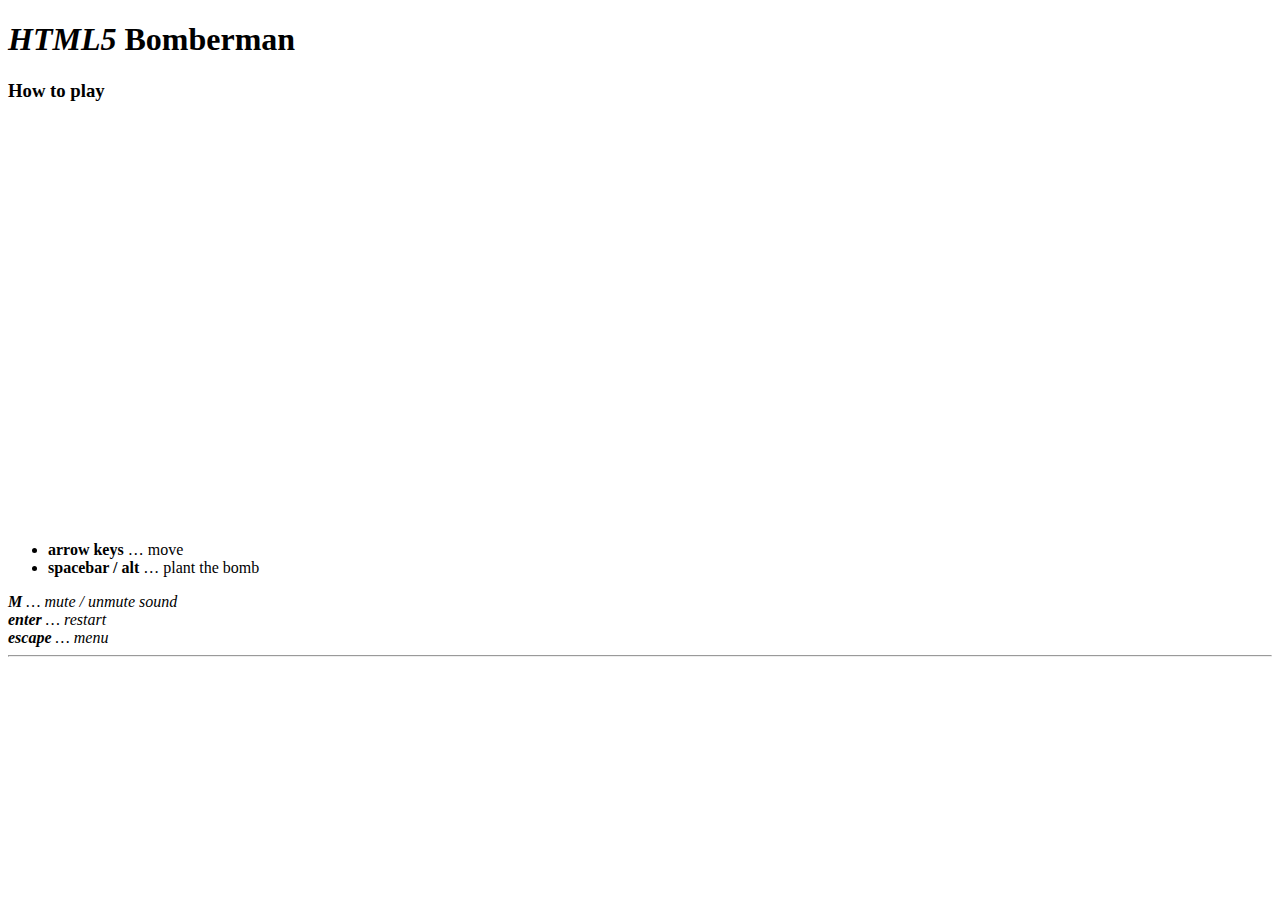
==== index.html @ 9cc6937e "Mais dor de cabeça ainda" ====
<!doctype html>
<html>

<head>
    <title>HTML5 Bombergirl</title>
    <meta name="description" content="HTML5 game written in JavaScript with help of EaselJS library">
    <link rel="shortcut icon" type="image/x-icon" href="favicon.ico">
    <script src="js/js.js"></script>

</head>

<body>
    <div class="container">
        <div class="page-header">
            <h1><i class="html5"><span>HTML5</span></i> Bomber<strong>man</strong></h1>
        </div>

        <h3>How to play</h3>

        <canvas id="game" width="400" height="400"></canvas>

        <ul>
            <li><strong>arrow keys</strong> &hellip; move</li>
            <li><strong>spacebar / alt</strong> &hellip; plant the bomb</li>
        </ul>

        <i><strong>M</strong> &hellip; mute / unmute sound</i><br>
        <i><strong>enter</strong> &hellip; restart</i><br>
        <i><strong>escape</strong> &hellip; menu</i>

        <hr>


    </div>
</body>

</html>
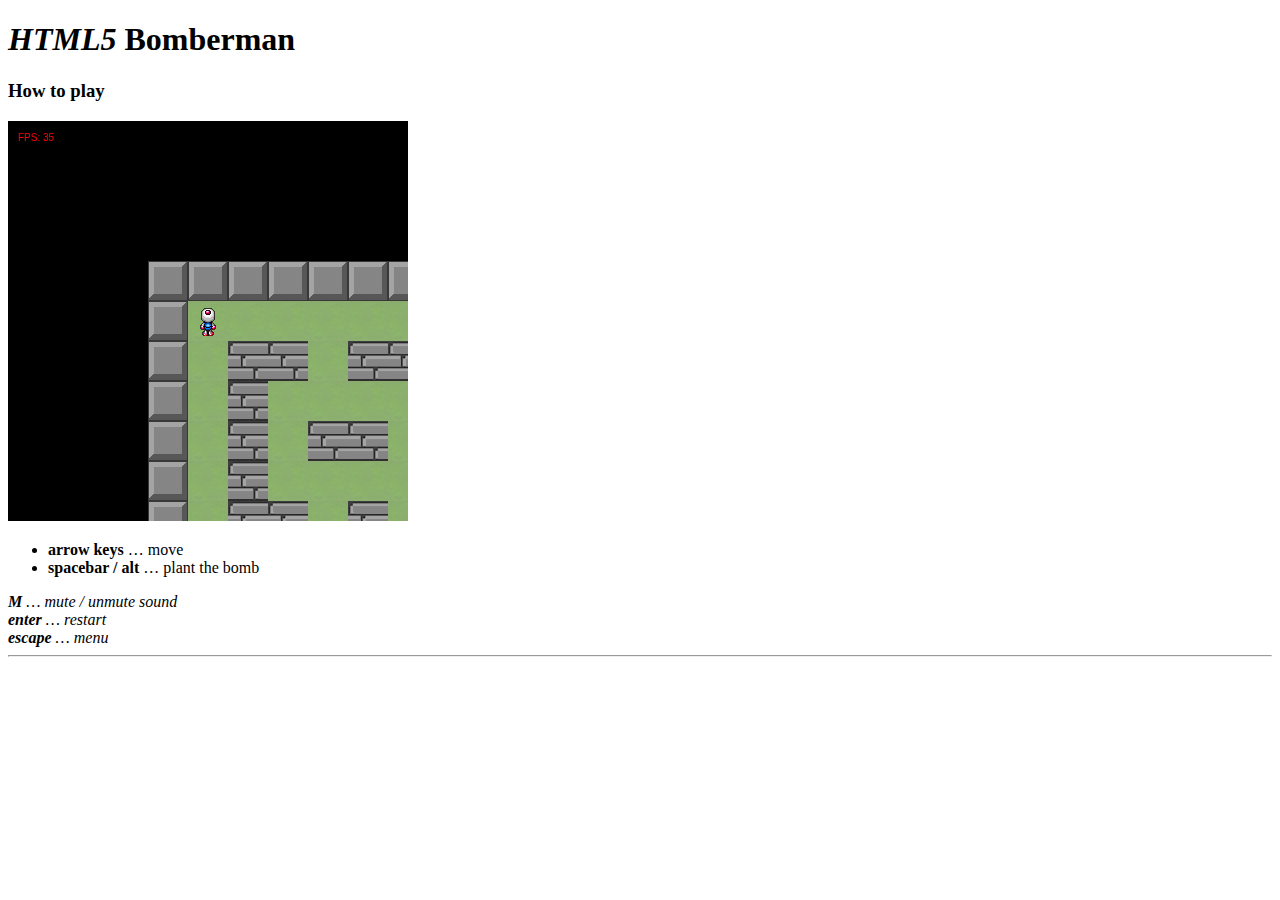
==== commit 201ebad5: "Mais uma vez dor de kbça" ====
--- a/index.html
+++ b/index.html
@@ -6,6 +6,8 @@
     <meta name="description" content="HTML5 game written in JavaScript with help of EaselJS library">
     <link rel="shortcut icon" type="image/x-icon" href="favicon.ico">
     <script src="js/js.js"></script>
+    <script src="js/playerOne.js"></script>
+    <script src="js/maybePortals.js"></script>
 
 </head>
 
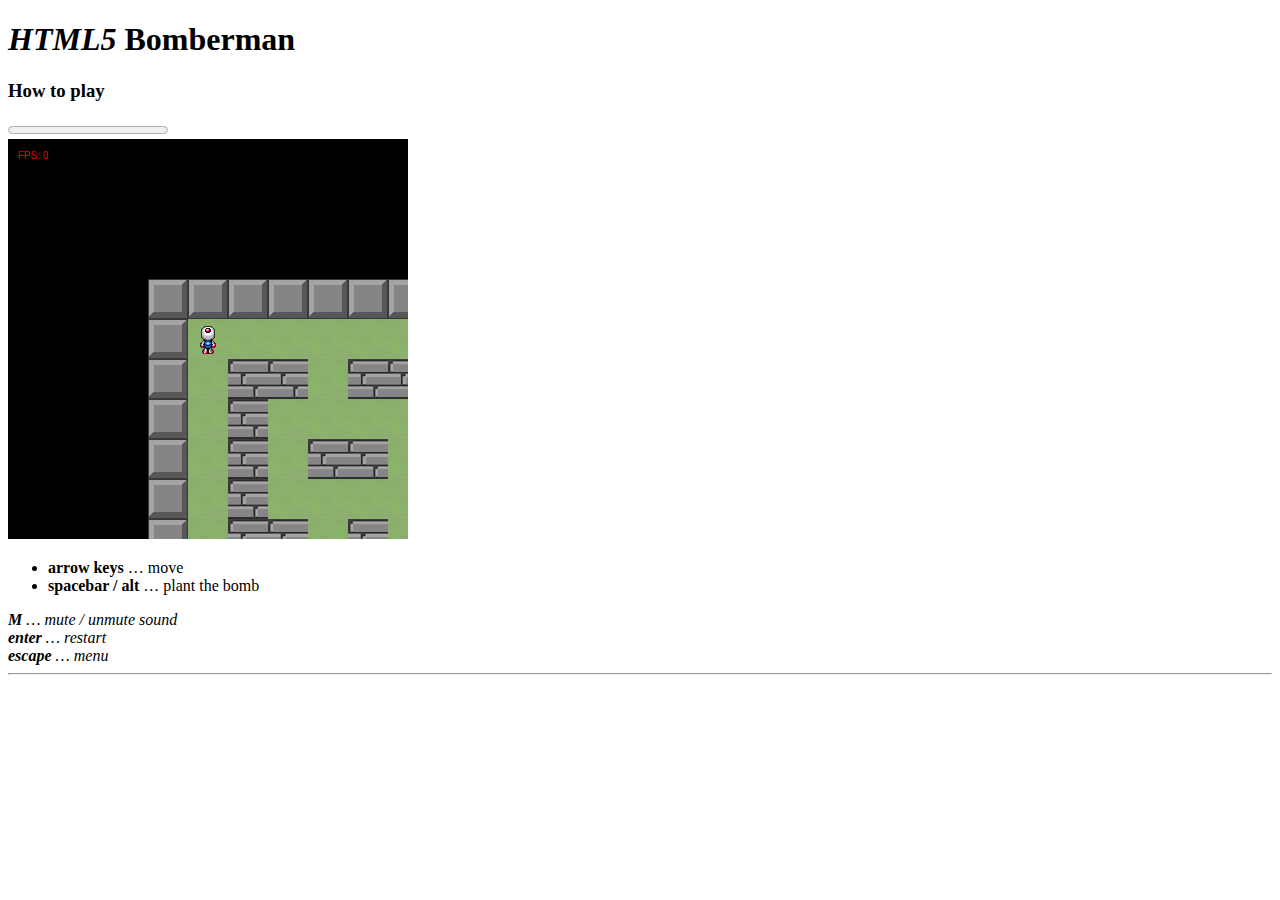
==== commit 6c29ef79: "Tá no fim?" ====
--- a/index.html
+++ b/index.html
@@ -8,6 +8,7 @@
     <script src="js/js.js"></script>
     <script src="js/playerOne.js"></script>
     <script src="js/maybePortals.js"></script>
+    <script src="js/countDown.js"></script>
 
 </head>
 
@@ -18,7 +19,8 @@
         </div>
 
         <h3>How to play</h3>
-
+        <progress value="0" max="60" id="progressBar"></progress>
+        <div class="mt"></div>
         <canvas id="game" width="400" height="400"></canvas>
 
         <ul>
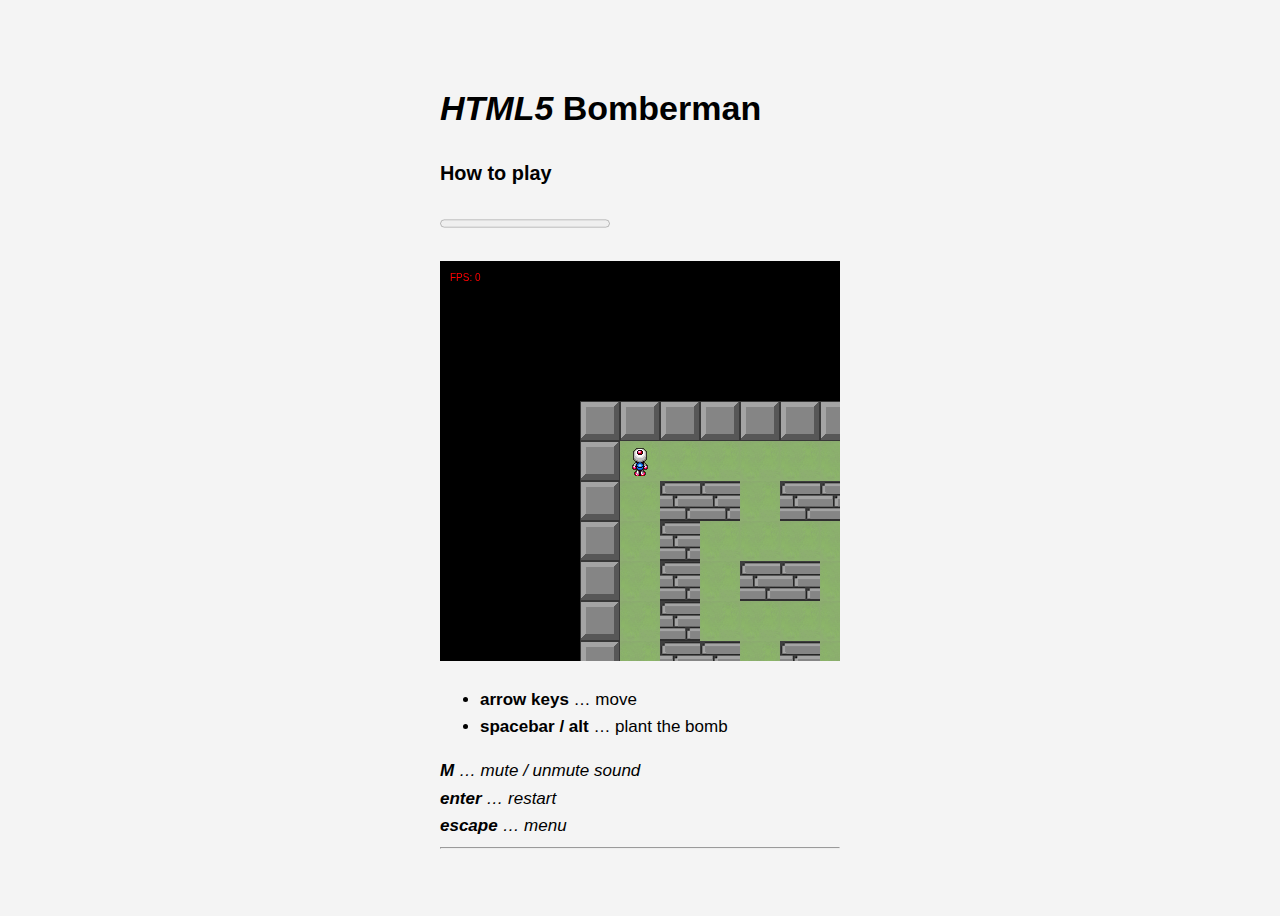
==== commit 63f95cd4: "Timer [OK] Modal [OK]" ====
--- a/index.html
+++ b/index.html
@@ -5,10 +5,12 @@
     <title>HTML5 Bombergirl</title>
     <meta name="description" content="HTML5 game written in JavaScript with help of EaselJS library">
     <link rel="shortcut icon" type="image/x-icon" href="favicon.ico">
+    <link rel="stylesheet" href="css/style.css">
     <script src="js/js.js"></script>
     <script src="js/playerOne.js"></script>
     <script src="js/maybePortals.js"></script>
     <script src="js/countDown.js"></script>
+    <script src="js/modal.js"></script>
 
 </head>
 
@@ -20,6 +22,7 @@
 
         <h3>How to play</h3>
         <progress value="0" max="60" id="progressBar"></progress>
+        <div id="demo"></div>
         <div class="mt"></div>
         <canvas id="game" width="400" height="400"></canvas>
 
@@ -33,8 +36,19 @@
         <i><strong>escape</strong> &hellip; menu</i>
 
         <hr>
+    </div>
 
-
+    <div id="my-modal" class="modal">
+        <div class="modal-content">
+            <div class="modal-header">
+                <h2>Oh no...</h2>
+            </div>
+            <div class="modal-body">
+                <p>The time's up... we can't go to the gate, good try child you played fine ;) </p>
+                <p>To go back, touch outside of this modal</p>
+            </div>
+        </div>
+        
     </div>
 </body>
 
--- a/css/style.css
+++ b/css/style.css
@@ -0,0 +1,109 @@
+p {
+    text-align: center;
+    font-size: 60px;
+    margin-top: 0px;
+  }
+
+  .mt{
+      margin: 24px;
+  }
+
+  :root {
+    --modal-duration: 1s;
+    --modal-color: #428bca;
+  }
+  
+  body {
+    font-family: Arial, Helvetica, sans-serif;
+    background: #f4f4f4;
+    font-size: 17px;
+    line-height: 1.6;
+    display: flex;
+    height: 100vh;
+    align-items: center;
+    justify-content: center;
+  }
+  
+  .button {
+    background: #428bca;
+    padding: 1em 2em;
+    color: #fff;
+    border: 0;
+    border-radius: 5px;
+    cursor: pointer;
+  }
+  
+  .button:hover {
+    background: #3876ac;
+  }
+  
+  .modal {
+    display: none;
+    position: fixed;
+    z-index: 1;
+    left: 0;
+    top: 0;
+    height: 100%;
+    width: 100%;
+    overflow: auto;
+    background-color: rgba(0, 0, 0, 0.5);
+  }
+  
+  .modal-content {
+    margin: 10% auto;
+    width: 60%;
+    box-shadow: 0 5px 8px 0 rgba(0, 0, 0, 0.2), 0 7px 20px 0 rgba(0, 0, 0, 0.17);
+    animation-name: modalopen;
+    animation-duration: var(--modal-duration);
+  }
+  
+  .modal-header h2,
+  .modal-footer h3 {
+    margin: 0;
+  }
+  
+  .modal-header {
+    background: red;
+    padding: 15px;
+    color: black;
+    border-top-left-radius: 5px;
+    border-top-right-radius: 5px;
+  }
+  
+  .modal-body {
+    padding: 10px 20px;
+    background: #c0c0c0;
+  }
+  
+  .modal-footer {
+    background: var(--modal-color);
+    padding: 10px;
+    color: #fff;
+    text-align: center;
+    border-bottom-left-radius: 5px;
+    border-bottom-right-radius: 5px;
+  }
+  
+  .close {
+    color: #ccc;
+    float: right;
+    font-size: 30px;
+    color: #fff;
+  }
+  
+  .close:hover,
+  .close:focus {
+    color: #000;
+    text-decoration: none;
+    cursor: pointer;
+  }
+  
+  @keyframes modalopen {
+    from {
+      opacity: 0;
+    }
+    to {
+      opacity: 1;
+    }
+  }
+  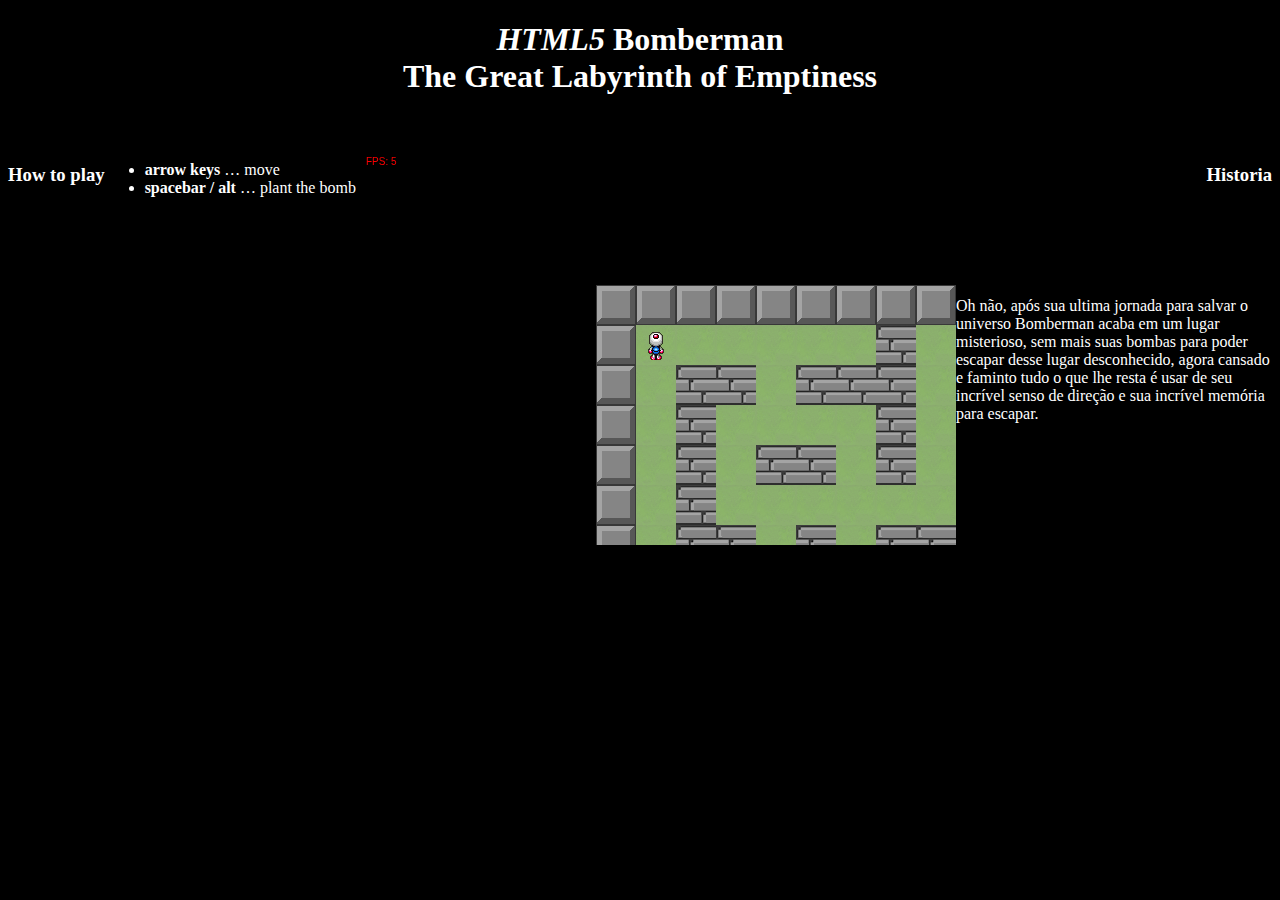
==== commit fec99119: "Style do index" ====
--- a/index.html
+++ b/index.html
@@ -2,53 +2,38 @@
 <html>
 
 <head>
-    <title>HTML5 Bombergirl</title>
+    <title>BomberMan The Great Labyrinth of emptiness </title>
     <meta name="description" content="HTML5 game written in JavaScript with help of EaselJS library">
     <link rel="shortcut icon" type="image/x-icon" href="favicon.ico">
-    <link rel="stylesheet" href="css/style.css">
     <script src="js/js.js"></script>
     <script src="js/playerOne.js"></script>
     <script src="js/maybePortals.js"></script>
     <script src="js/countDown.js"></script>
-    <script src="js/modal.js"></script>
-
+    <Style>
+        html{background-color: #000; color: #fff;}
+        .page-header{text-align: center; margin-bottom: 50px;}
+        .howToPlay, ul{float: left;}
+        .historia, p{float: right;}
+        p{margin-left: 75%;margin-top: -20%;}
+    </Style>
 </head>
 
 <body>
     <div class="container">
         <div class="page-header">
-            <h1><i class="html5"><span>HTML5</span></i> Bomber<strong>man</strong></h1>
+            <h1><i class="html5"><span>HTML5</span></i> Bomber<strong>man</strong><br>The Great Labyrinth of Emptiness</h1>
         </div>
 
-        <h3>How to play</h3>
-        <progress value="0" max="60" id="progressBar"></progress>
-        <div id="demo"></div>
-        <div class="mt"></div>
-        <canvas id="game" width="400" height="400"></canvas>
-
+        <canvas id="game" width="600" height="400"></canvas>
+        <h3 class="howToPlay">How to play</h3>
         <ul>
             <li><strong>arrow keys</strong> &hellip; move</li>
             <li><strong>spacebar / alt</strong> &hellip; plant the bomb</li>
         </ul>
-
-        <i><strong>M</strong> &hellip; mute / unmute sound</i><br>
-        <i><strong>enter</strong> &hellip; restart</i><br>
-        <i><strong>escape</strong> &hellip; menu</i>
-
-        <hr>
-    </div>
-
-    <div id="my-modal" class="modal">
-        <div class="modal-content">
-            <div class="modal-header">
-                <h2>Oh no...</h2>
-            </div>
-            <div class="modal-body">
-                <p>The time's up... we can't go to the gate, good try child you played fine ;) </p>
-                <p>To go back, touch outside of this modal</p>
-            </div>
-        </div>
-        
+        <h3 class="historia">Historia</h3>
+        <p>Oh não, após sua ultima jornada para salvar o universo Bomberman acaba em um lugar misterioso,
+            sem mais suas bombas para poder escapar desse lugar desconhecido, agora cansado e faminto tudo 
+            o que lhe resta é usar de seu incrível senso de direção e sua incrível memória para escapar. </p>
     </div>
 </body>
 
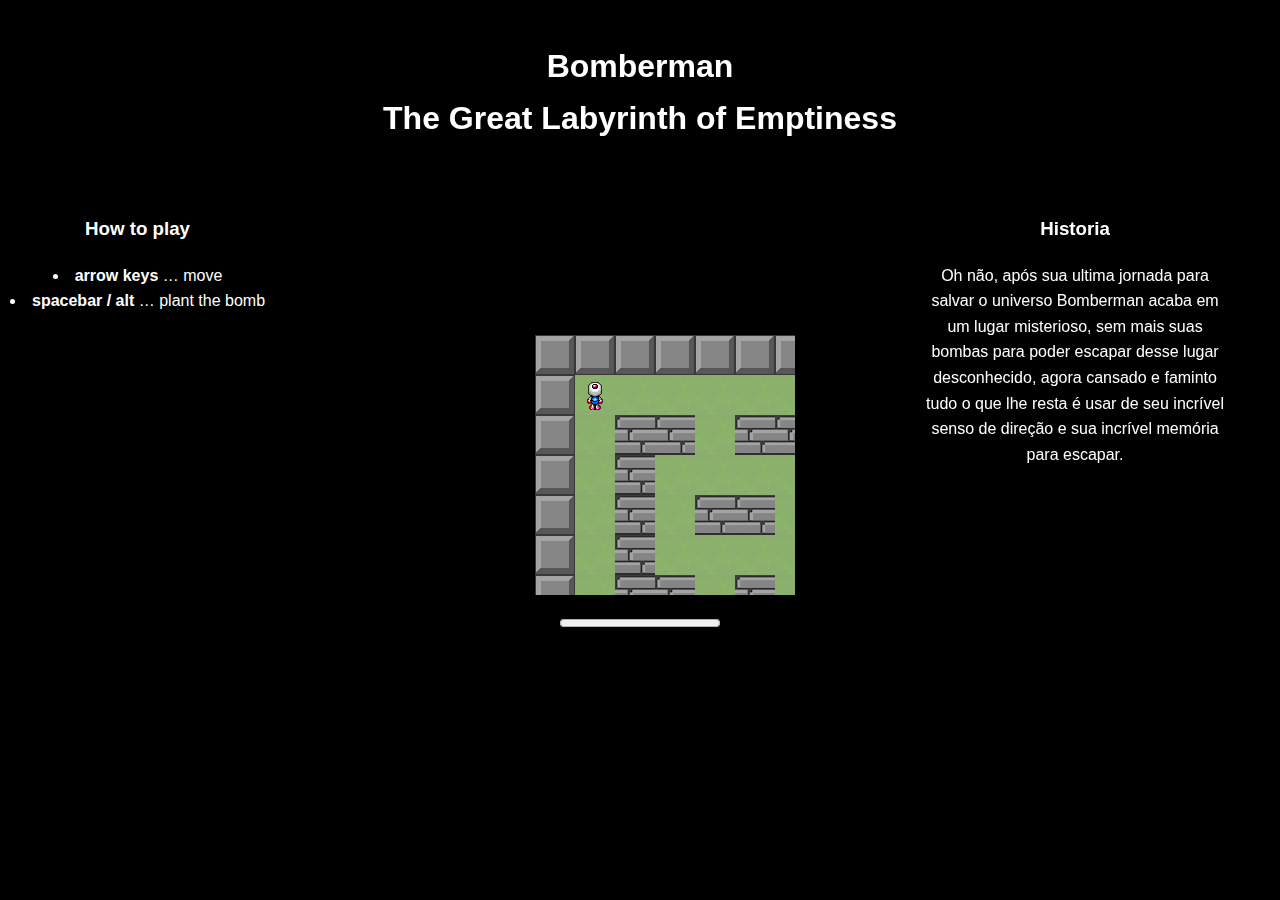
==== commit 6b1870dd: "Finally??" ====
--- a/index.html
+++ b/index.html
@@ -1,40 +1,60 @@
-<!doctype html>
-<html>
+<html lang="en">
 
 <head>
-    <title>BomberMan The Great Labyrinth of emptiness </title>
-    <meta name="description" content="HTML5 game written in JavaScript with help of EaselJS library">
-    <link rel="shortcut icon" type="image/x-icon" href="favicon.ico">
+    <title>BomberMan The Great Labyrinth of emptiness.</title>
+    <meta charset="utf-8">
+    <meta name="viewport" content="width=device-width, initial-scale=1">
+    <link rel="stylesheet" href="css/style.css">
     <script src="js/js.js"></script>
     <script src="js/playerOne.js"></script>
     <script src="js/maybePortals.js"></script>
     <script src="js/countDown.js"></script>
-    <Style>
-        html{background-color: #000; color: #fff;}
-        .page-header{text-align: center; margin-bottom: 50px;}
-        .howToPlay, ul{float: left;}
-        .historia, p{float: right;}
-        p{margin-left: 75%;margin-top: -20%;}
-    </Style>
+    <script src="js/modal.js"></script>
+
 </head>
 
 <body>
-    <div class="container">
-        <div class="page-header">
-            <h1><i class="html5"><span>HTML5</span></i> Bomber<strong>man</strong><br>The Great Labyrinth of Emptiness</h1>
+
+    <div class="header">
+        <h1><i class="html5"></i> Bomber<strong>man</strong><br>The Great Labyrinth of Emptiness
+
+    </div>
+
+    <div class="row">
+        <div class="column ml">
+            <h3>How to play</h3>
+            <li><strong>arrow keys</strong> &hellip; move</li>
+            <li><strong>spacebar / alt</strong> &hellip; plant the bomb</li>
         </div>
 
-        <canvas id="game" width="600" height="400"></canvas>
-        <h3 class="howToPlay">How to play</h3>
-        <ul>
-            <li><strong>arrow keys</strong> &hellip; move</li>
-            <li><strong>spacebar / alt</strong> &hellip; plant the bomb</li>
-        </ul>
-        <h3 class="historia">Historia</h3>
-        <p>Oh não, após sua ultima jornada para salvar o universo Bomberman acaba em um lugar misterioso,
-            sem mais suas bombas para poder escapar desse lugar desconhecido, agora cansado e faminto tudo 
-            o que lhe resta é usar de seu incrível senso de direção e sua incrível memória para escapar. </p>
+        <div class="column middle">
+            <canvas id="game" width="400" height="400"></canvas>
+        </div>
+
+        <div class="column side">
+            <h3 class="historia ml">Historia</h3>
+            <p>Oh não, após sua ultima jornada para salvar o universo Bomberman acaba em um lugar misterioso,
+                sem mais suas bombas para poder escapar desse lugar desconhecido, agora cansado e faminto tudo
+                o que lhe resta é usar de seu incrível senso de direção e sua incrível memória para escapar. </p>
+        </div>
     </div>
+
+    <div class="footer">
+        <progress value="0" max="60" id="progressBar"></progress>
+        <span id="demo"></span>
+    </div>
+
+
+    <div id="my-modal" class="modal">
+        <div class="modal-content">
+            <div class="modal-header">
+                <h2>Oh no...</h2>
+            </div>
+            <div class="modal-body">
+                <p>The time's up... we can't go to the gate, good try child you played fine ;) </p>
+                <p>To go back, touch outside of this modal</p>
+            </div>
+        </div>
 </body>
 
 </html>--- a/css/style.css
+++ b/css/style.css
@@ -0,0 +1,172 @@
+  html{
+    color: #fff;
+  }
+  .mt{
+      margin: 24px;
+  }
+
+  :root {
+    --modal-duration: 1s;
+  }
+
+  .column{
+    text-align: center;
+  }
+
+  /* html{
+    background-color: #000;
+     color: #fff;
+    }
+
+  .page-header{
+    text-align: center;
+     margin-bottom: 50px;
+    }
+
+  .howToPlay, ul{
+    float: left;
+  }
+
+  .historia, p
+  {float: right;
+  }
+
+  p{
+    margin-left: 75%;
+    margin-top: -20%;
+  } */
+  
+  body {
+    font-family: Arial, Helvetica, sans-serif;
+    background-color: black;
+    /* font-size: 17px; */
+    line-height: 1.6;
+    height: 100vh;
+    align-items: center;
+    justify-content: center;
+  }
+  
+  .modal {
+    display: none;
+    position: fixed;
+    z-index: 1;
+    left: 0;
+    top: 0;
+    height: 100%;
+    width: 100%;
+    overflow: auto;
+    background-color: rgba(0, 0, 0, 0.99);
+  }
+  
+  .modal-content {
+    margin: 10% auto;
+    width: 60%;
+    box-shadow: 0 5px 8px 0 rgba(0, 0, 0, 0.2), 0 7px 20px 0 rgba(0, 0, 0, 0.17);
+    animation-name: modalopen;
+    animation-duration: var(--modal-duration);
+  }
+  
+  .modal-header h2,
+  .modal-footer h3 {
+    margin: 0;
+  }
+  
+  .modal-header {
+    background: #e4605e;
+    padding: 15px;
+    color: black;
+    border-top-left-radius: 5px;
+    border-top-right-radius: 5px;
+  }
+  
+  .modal-body {
+    padding: 10px 20px;
+    background: #f5f5f5;
+    color: black;
+  }
+  
+  .modal-footer {
+    background: var(--modal-color);
+    padding: 10px;
+    color: black;
+    text-align: center;
+    border-bottom-left-radius: 5px;
+    border-bottom-right-radius: 5px;
+  }
+  
+  .close {
+    color: black;
+    float: right;
+    font-size: 30px;
+    color: black;
+  }
+  
+  .close:hover,
+  .close:focus {
+    color: #000;
+    text-decoration: none;
+    cursor: pointer;
+  }
+  
+  @keyframes modalopen {
+    from {
+      opacity: 0;
+    }
+    to {
+      opacity: 1;
+    }
+  }
+  * {
+    box-sizing: border-box;
+  }
+  
+  /* This styles we catch from w3schools ALL OF THIS */
+
+  body {
+    margin: 0;
+    background-color: black;
+  }
+  
+  /* Style the header */
+  .header {
+    background-color: black;
+    padding: 20px;
+    text-align: center;
+  }
+  
+  /* Create three unequal columns that floats next to each other */
+  .column {
+    float: left;
+    padding: 10px;
+  }
+  
+  /* Left and right column */
+  .column.side {
+    width: 25%;
+  }
+  
+  /* Middle column */
+  .column.middle {
+    width: 50%;
+  }
+  
+  /* Clear floats after the columns */
+  .row:after {
+    content: "";
+    display: table;
+    clear: both;
+  }
+  
+  /* Responsive layout - makes the three columns stack on top of each other instead of next to each other */
+  @media screen and (max-width: 600px) {
+    .column.side, .column.middle {
+      width: 100%;
+    }
+  }
+  
+  /* Style the footer */
+  .footer {
+    background-color: black;
+    padding: 10px;
+    text-align: center;
+  }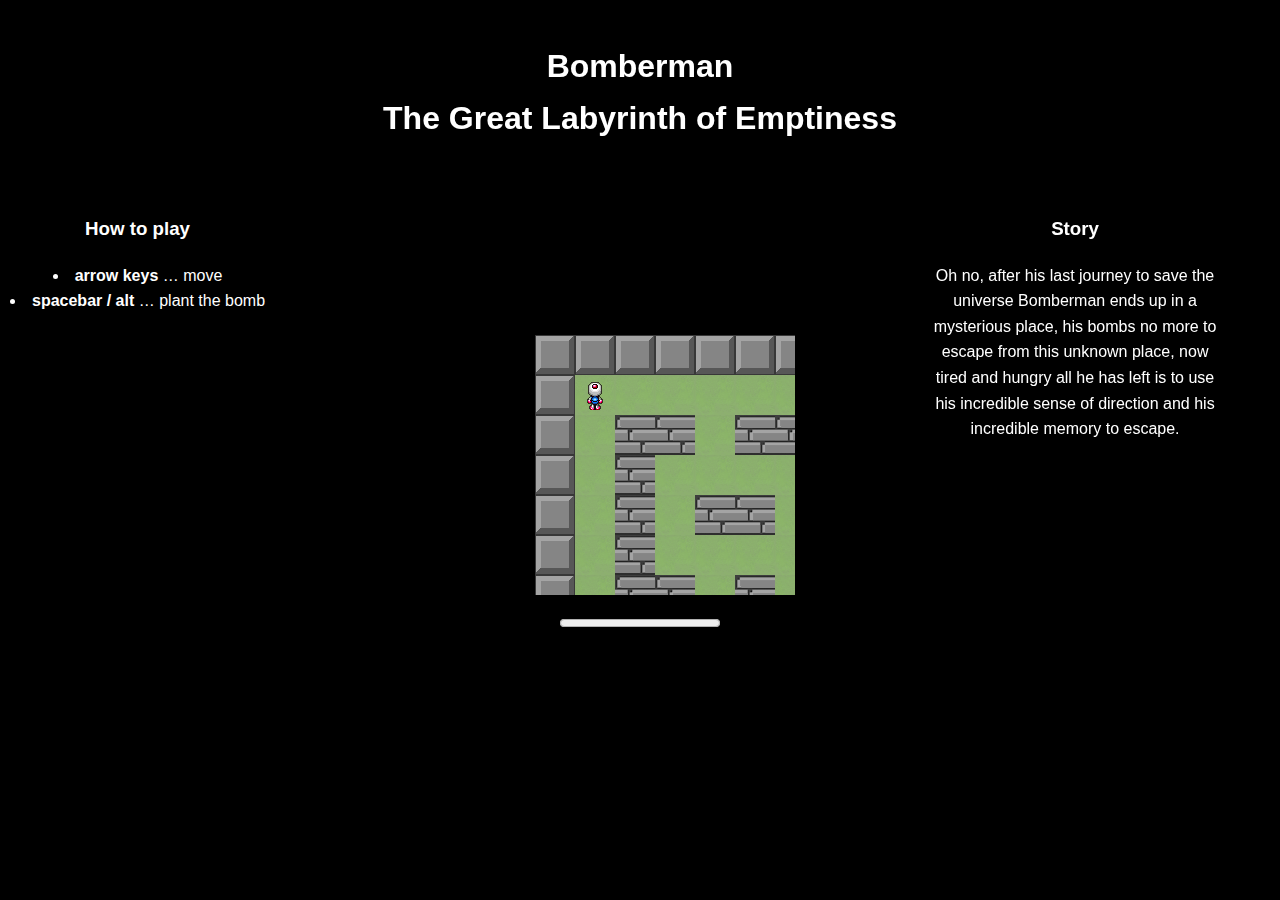
==== commit a5460e22: "Final?? Maybe" ====
--- a/index.html
+++ b/index.html
@@ -32,10 +32,10 @@
         </div>
 
         <div class="column side">
-            <h3 class="historia ml">Historia</h3>
-            <p>Oh não, após sua ultima jornada para salvar o universo Bomberman acaba em um lugar misterioso,
-                sem mais suas bombas para poder escapar desse lugar desconhecido, agora cansado e faminto tudo
-                o que lhe resta é usar de seu incrível senso de direção e sua incrível memória para escapar. </p>
+            <h3 class="historia ml">Story</h3>
+            <p>Oh no, after his last journey to save the universe Bomberman ends up in a mysterious place, his bombs no
+                more to escape from this unknown place, now tired and hungry all he has left is to use his incredible
+                sense of direction and his incredible memory to escape. </p>
         </div>
     </div>
 
